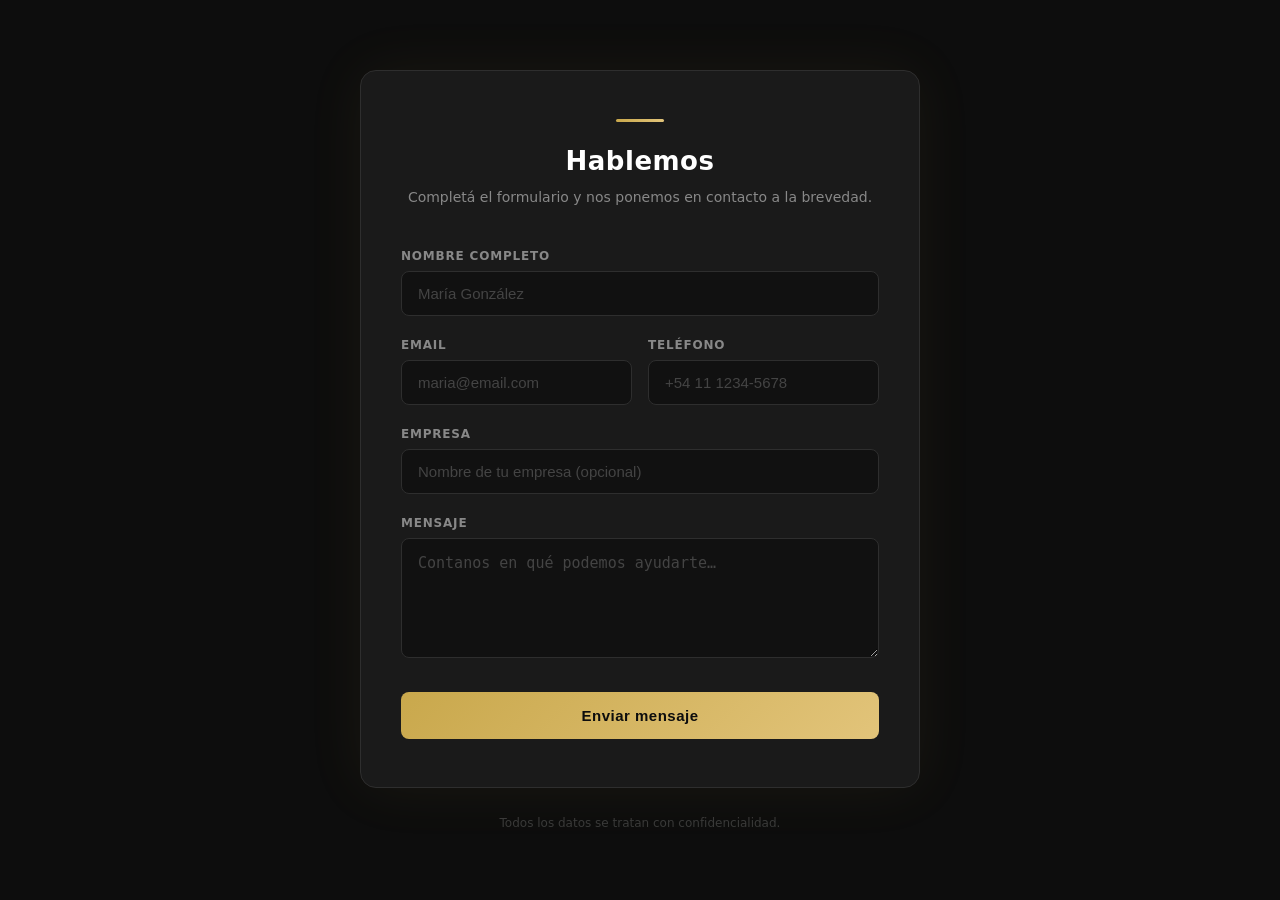
==== index.html @ 09823ca1 "Agregar archivo" ====
<!DOCTYPE html>
<html lang="es">
<head>
  <meta charset="UTF-8" />
  <meta name="viewport" content="width=device-width, initial-scale=1.0" />
  <title>Contacto</title>
  <style>
    /* ── Reset y base ───────────────────────────────────────── */
    *, *::before, *::after { box-sizing: border-box; margin: 0; padding: 0; }

    :root {
      --oro:       #c9a84c;
      --oro-claro: #e2c47a;
      --fondo:     #0d0d0d;
      --superficie:#1a1a1a;
      --borde:     #2e2e2e;
      --texto:     #e8e8e8;
      --gris:      #888;
    }

    html { scroll-behavior: smooth; }

    body {
      font-family: 'Segoe UI', system-ui, sans-serif;
      background-color: var(--fondo);
      color: var(--texto);
      min-height: 100vh;
      display: flex;
      flex-direction: column;
      align-items: center;
      justify-content: center;
      padding: 32px 16px;
    }

    /* ── Contenedor principal ───────────────────────────────── */
    .card {
      width: 100%;
      max-width: 560px;
      background: var(--superficie);
      border: 1px solid var(--borde);
      border-radius: 16px;
      padding: 48px 40px;
      box-shadow: 0 0 60px rgba(201, 168, 76, 0.07);
      animation: aparecer 0.5s ease both;
    }

    @keyframes aparecer {
      from { opacity: 0; transform: translateY(24px); }
      to   { opacity: 1; transform: translateY(0); }
    }

    /* ── Encabezado ─────────────────────────────────────────── */
    .encabezado {
      text-align: center;
      margin-bottom: 40px;
    }

    .linea-dorada {
      width: 48px;
      height: 3px;
      background: linear-gradient(90deg, var(--oro), var(--oro-claro));
      border-radius: 2px;
      margin: 0 auto 24px;
    }

    .encabezado h1 {
      font-size: 26px;
      font-weight: 700;
      letter-spacing: 0.5px;
      color: #fff;
    }

    .encabezado p {
      margin-top: 10px;
      font-size: 14px;
      color: var(--gris);
      line-height: 1.6;
    }

    /* ── Campos del formulario ──────────────────────────────── */
    .campo {
      position: relative;
      margin-bottom: 22px;
    }

    .campo label {
      display: block;
      font-size: 12px;
      font-weight: 600;
      letter-spacing: 0.8px;
      text-transform: uppercase;
      color: var(--gris);
      margin-bottom: 8px;
      transition: color 0.2s;
    }

    /* Cuando el campo tiene foco, la etiqueta se vuelve dorada */
    .campo:focus-within label {
      color: var(--oro);
    }

    .campo input,
    .campo textarea {
      width: 100%;
      background: #111;
      border: 1px solid var(--borde);
      border-radius: 8px;
      padding: 13px 16px;
      font-size: 15px;
      color: var(--texto);
      outline: none;
      transition: border-color 0.25s, box-shadow 0.25s, background 0.25s;
      -webkit-appearance: none;
    }

    .campo input::placeholder,
    .campo textarea::placeholder {
      color: #444;
    }

    /* Hover: borde levemente visible */
    .campo input:hover,
    .campo textarea:hover {
      border-color: #444;
    }

    /* Foco: borde dorado + resplandor suave */
    .campo input:focus,
    .campo textarea:focus {
      border-color: var(--oro);
      box-shadow: 0 0 0 3px rgba(201, 168, 76, 0.12);
      background: #151515;
    }

    .campo textarea {
      height: 120px;
      resize: vertical;
      line-height: 1.5;
    }

    /* ── Fila de dos columnas (email + teléfono) ────────────── */
    .fila-doble {
      display: grid;
      grid-template-columns: 1fr 1fr;
      gap: 16px;
    }

    /* ── Botón de envío ─────────────────────────────────────── */
    .btn-enviar {
      width: 100%;
      padding: 15px;
      margin-top: 8px;
      background: linear-gradient(135deg, var(--oro), var(--oro-claro));
      color: #0d0d0d;
      font-size: 15px;
      font-weight: 700;
      letter-spacing: 0.5px;
      border: none;
      border-radius: 8px;
      cursor: pointer;
      transition: transform 0.2s, box-shadow 0.2s, opacity 0.2s;
      position: relative;
      overflow: hidden;
    }

    .btn-enviar:hover:not(:disabled) {
      transform: translateY(-2px);
      box-shadow: 0 8px 24px rgba(201, 168, 76, 0.3);
    }

    .btn-enviar:active:not(:disabled) {
      transform: translateY(0);
    }

    .btn-enviar:disabled {
      opacity: 0.7;
      cursor: not-allowed;
    }

    /* Spinner dentro del botón */
    .spinner {
      display: inline-block;
      width: 16px;
      height: 16px;
      border: 2px solid rgba(0,0,0,0.3);
      border-top-color: #000;
      border-radius: 50%;
      animation: girar 0.7s linear infinite;
      vertical-align: middle;
      margin-right: 8px;
    }

    @keyframes girar {
      to { transform: rotate(360deg); }
    }

    /* ── Mensaje de éxito ───────────────────────────────────── */
    .aviso {
      display: none;
      margin-top: 20px;
      padding: 14px 18px;
      border-radius: 8px;
      font-size: 14px;
      font-weight: 600;
      text-align: center;
      animation: aparecer 0.3s ease both;
    }

    .aviso.exito {
      background: rgba(40, 167, 90, 0.12);
      border: 1px solid rgba(40, 167, 90, 0.35);
      color: #4caf76;
    }

    .aviso.error {
      background: rgba(220, 53, 69, 0.12);
      border: 1px solid rgba(220, 53, 69, 0.35);
      color: #e57373;
    }

    /* ── Pie ────────────────────────────────────────────────── */
    footer {
      margin-top: 28px;
      font-size: 12px;
      color: #3a3a3a;
      text-align: center;
    }

    /* ── Responsive: en pantallas muy chicas, una columna ───── */
    @media (max-width: 480px) {
      .card { padding: 36px 24px; }
      .fila-doble { grid-template-columns: 1fr; gap: 0; }
    }
  </style>
</head>
<body>

  <div class="card">
    <div class="encabezado">
      <div class="linea-dorada"></div>
      <h1>Hablemos</h1>
      <p>Completá el formulario y nos ponemos en contacto a la brevedad.</p>
    </div>

    <form id="form">

      <div class="campo">
        <label for="nombre">Nombre completo</label>
        <input type="text" id="nombre" name="nombre"
               placeholder="María González" required />
      </div>

      <div class="fila-doble">
        <div class="campo">
          <label for="email">Email</label>
          <input type="email" id="email" name="email"
                 placeholder="maria@email.com" required />
        </div>
        <div class="campo">
          <label for="telefono">Teléfono</label>
          <input type="tel" id="telefono" name="telefono"
                 placeholder="+54 11 1234-5678" />
        </div>
      </div>

      <div class="campo">
        <label for="empresa">Empresa</label>
        <input type="text" id="empresa" name="empresa"
               placeholder="Nombre de tu empresa (opcional)" />
      </div>

      <div class="campo">
        <label for="mensaje">Mensaje</label>
        <textarea id="mensaje" name="mensaje"
                  placeholder="Contanos en qué podemos ayudarte…" required></textarea>
      </div>

      <button type="submit" class="btn-enviar" id="btn">
        Enviar mensaje
      </button>

      <div id="aviso" class="aviso"></div>
    </form>
  </div>

  <footer>Todos los datos se tratan con confidencialidad.</footer>

  <script>
    // URL del Web App de Google Apps Script que recibe los datos
    var URL_SHEETS = "https://script.google.com/macros/s/AKfycbyr43PPKhkjXRKlXnjaLMYVQk83Sd55M0M-xWU3msfWIt6iXRnXnRPkHTay1jpYqUCi/exec";

    var form  = document.getElementById("form");
    var btn   = document.getElementById("btn");
    var aviso = document.getElementById("aviso");

    form.addEventListener("submit", function (e) {
      e.preventDefault(); // Impedimos que la página se recargue

      // Mostramos el spinner y desactivamos el botón mientras se envía
      btn.disabled = true;
      btn.innerHTML = '<span class="spinner"></span>Enviando…';
      aviso.style.display = "none";

      // Recolectamos los datos del formulario
      var datos = new FormData(form);

      // fetch() envía los datos a Google Sheets en segundo plano (sin recargar la página)
      // "no-cors" es necesario porque Google Apps Script no devuelve cabeceras CORS
      fetch(URL_SHEETS, {
        method: "POST",
        body: datos,
        mode: "no-cors"
      })
      .then(function () {
        // Con "no-cors" siempre llega aquí aunque haya error en el servidor,
        // así que mostramos éxito si la petición salió sin error de red.
        mostrarAviso("exito", "¡Mensaje enviado! Nos ponemos en contacto pronto.");
        form.reset();
      })
      .catch(function () {
        // Solo entra aquí si hay un problema de conexión (sin internet, etc.)
        mostrarAviso("error", "Hubo un problema de conexión. Intentá de nuevo.");
      })
      .finally(function () {
        btn.disabled = false;
        btn.innerHTML = "Enviar mensaje";
      });
    });

    function mostrarAviso(tipo, texto) {
      aviso.className = "aviso " + tipo;
      aviso.textContent = texto;
      aviso.style.display = "block";

      // Ocultamos el aviso después de 6 segundos
      setTimeout(function () {
        aviso.style.display = "none";
      }, 6000);
    }
  </script>

</body>
</html>
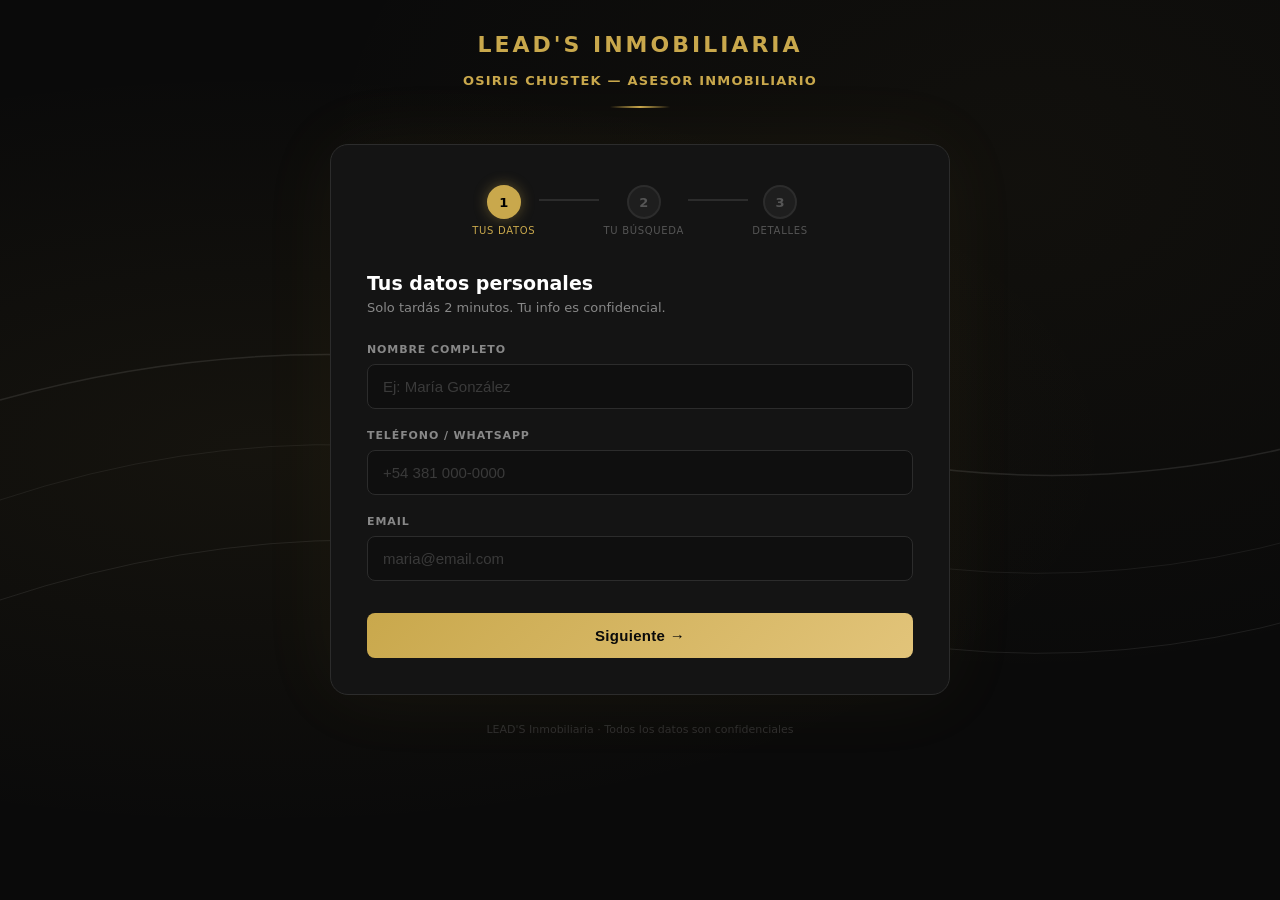
==== commit af47744c: "Update index.html" ====
--- a/index.html
+++ b/index.html
@@ -1,343 +1,812 @@
 <!DOCTYPE html>
 <html lang="es">
 <head>
-  <meta charset="UTF-8" />
-  <meta name="viewport" content="width=device-width, initial-scale=1.0" />
-  <title>Contacto</title>
-  <style>
-    /* ── Reset y base ───────────────────────────────────────── */
-    *, *::before, *::after { box-sizing: border-box; margin: 0; padding: 0; }
-
-    :root {
-      --oro:       #c9a84c;
-      --oro-claro: #e2c47a;
-      --fondo:     #0d0d0d;
-      --superficie:#1a1a1a;
-      --borde:     #2e2e2e;
-      --texto:     #e8e8e8;
-      --gris:      #888;
-    }
-
-    html { scroll-behavior: smooth; }
-
-    body {
-      font-family: 'Segoe UI', system-ui, sans-serif;
-      background-color: var(--fondo);
-      color: var(--texto);
-      min-height: 100vh;
-      display: flex;
-      flex-direction: column;
-      align-items: center;
-      justify-content: center;
-      padding: 32px 16px;
-    }
-
-    /* ── Contenedor principal ───────────────────────────────── */
-    .card {
-      width: 100%;
-      max-width: 560px;
-      background: var(--superficie);
-      border: 1px solid var(--borde);
-      border-radius: 16px;
-      padding: 48px 40px;
-      box-shadow: 0 0 60px rgba(201, 168, 76, 0.07);
-      animation: aparecer 0.5s ease both;
-    }
-
-    @keyframes aparecer {
-      from { opacity: 0; transform: translateY(24px); }
-      to   { opacity: 1; transform: translateY(0); }
-    }
-
-    /* ── Encabezado ─────────────────────────────────────────── */
-    .encabezado {
-      text-align: center;
-      margin-bottom: 40px;
-    }
-
-    .linea-dorada {
-      width: 48px;
-      height: 3px;
-      background: linear-gradient(90deg, var(--oro), var(--oro-claro));
-      border-radius: 2px;
-      margin: 0 auto 24px;
-    }
-
-    .encabezado h1 {
-      font-size: 26px;
-      font-weight: 700;
-      letter-spacing: 0.5px;
-      color: #fff;
-    }
-
-    .encabezado p {
-      margin-top: 10px;
-      font-size: 14px;
-      color: var(--gris);
-      line-height: 1.6;
-    }
-
-    /* ── Campos del formulario ──────────────────────────────── */
-    .campo {
-      position: relative;
-      margin-bottom: 22px;
-    }
-
-    .campo label {
-      display: block;
-      font-size: 12px;
-      font-weight: 600;
-      letter-spacing: 0.8px;
-      text-transform: uppercase;
-      color: var(--gris);
-      margin-bottom: 8px;
-      transition: color 0.2s;
-    }
-
-    /* Cuando el campo tiene foco, la etiqueta se vuelve dorada */
-    .campo:focus-within label {
-      color: var(--oro);
-    }
-
-    .campo input,
-    .campo textarea {
-      width: 100%;
-      background: #111;
-      border: 1px solid var(--borde);
-      border-radius: 8px;
-      padding: 13px 16px;
-      font-size: 15px;
-      color: var(--texto);
-      outline: none;
-      transition: border-color 0.25s, box-shadow 0.25s, background 0.25s;
-      -webkit-appearance: none;
-    }
-
-    .campo input::placeholder,
-    .campo textarea::placeholder {
-      color: #444;
-    }
-
-    /* Hover: borde levemente visible */
-    .campo input:hover,
-    .campo textarea:hover {
-      border-color: #444;
-    }
-
-    /* Foco: borde dorado + resplandor suave */
-    .campo input:focus,
-    .campo textarea:focus {
-      border-color: var(--oro);
-      box-shadow: 0 0 0 3px rgba(201, 168, 76, 0.12);
-      background: #151515;
-    }
-
-    .campo textarea {
-      height: 120px;
-      resize: vertical;
-      line-height: 1.5;
-    }
-
-    /* ── Fila de dos columnas (email + teléfono) ────────────── */
-    .fila-doble {
-      display: grid;
-      grid-template-columns: 1fr 1fr;
-      gap: 16px;
-    }
-
-    /* ── Botón de envío ─────────────────────────────────────── */
-    .btn-enviar {
-      width: 100%;
-      padding: 15px;
-      margin-top: 8px;
-      background: linear-gradient(135deg, var(--oro), var(--oro-claro));
-      color: #0d0d0d;
-      font-size: 15px;
-      font-weight: 700;
-      letter-spacing: 0.5px;
-      border: none;
-      border-radius: 8px;
-      cursor: pointer;
-      transition: transform 0.2s, box-shadow 0.2s, opacity 0.2s;
-      position: relative;
-      overflow: hidden;
-    }
-
-    .btn-enviar:hover:not(:disabled) {
-      transform: translateY(-2px);
-      box-shadow: 0 8px 24px rgba(201, 168, 76, 0.3);
-    }
-
-    .btn-enviar:active:not(:disabled) {
-      transform: translateY(0);
-    }
-
-    .btn-enviar:disabled {
-      opacity: 0.7;
-      cursor: not-allowed;
-    }
-
-    /* Spinner dentro del botón */
-    .spinner {
-      display: inline-block;
-      width: 16px;
-      height: 16px;
-      border: 2px solid rgba(0,0,0,0.3);
-      border-top-color: #000;
-      border-radius: 50%;
-      animation: girar 0.7s linear infinite;
-      vertical-align: middle;
-      margin-right: 8px;
-    }
-
-    @keyframes girar {
-      to { transform: rotate(360deg); }
-    }
-
-    /* ── Mensaje de éxito ───────────────────────────────────── */
-    .aviso {
-      display: none;
-      margin-top: 20px;
-      padding: 14px 18px;
-      border-radius: 8px;
-      font-size: 14px;
-      font-weight: 600;
-      text-align: center;
-      animation: aparecer 0.3s ease both;
-    }
-
-    .aviso.exito {
-      background: rgba(40, 167, 90, 0.12);
-      border: 1px solid rgba(40, 167, 90, 0.35);
-      color: #4caf76;
-    }
-
-    .aviso.error {
-      background: rgba(220, 53, 69, 0.12);
-      border: 1px solid rgba(220, 53, 69, 0.35);
-      color: #e57373;
-    }
-
-    /* ── Pie ────────────────────────────────────────────────── */
-    footer {
-      margin-top: 28px;
-      font-size: 12px;
-      color: #3a3a3a;
-      text-align: center;
-    }
-
-    /* ── Responsive: en pantallas muy chicas, una columna ───── */
-    @media (max-width: 480px) {
-      .card { padding: 36px 24px; }
-      .fila-doble { grid-template-columns: 1fr; gap: 0; }
-    }
-  </style>
+<meta charset="UTF-8"/>
+<meta name="viewport" content="width=device-width, initial-scale=1.0"/>
+<title>LEAD'S Inmobiliaria — Asesor Osiris Chustek</title>
+<style>
+/* ── Reset ─────────────────────────────────────────────────── */
+*,*::before,*::after{box-sizing:border-box;margin:0;padding:0}
+:root{
+  --oro:#c9a84c;
+  --oro2:#e2c47a;
+  --negro:#0a0a0a;
+  --sup:#141414;
+  --sup2:#1e1e1e;
+  --borde:#2c2c2c;
+  --texto:#e8e8e8;
+  --gris:#888;
+  --gris2:#555;
+}
+
+html{scroll-behavior:smooth}
+
+body{
+  font-family:'Segoe UI',system-ui,sans-serif;
+  min-height:100vh;
+  background-color:var(--negro);
+  background-image:
+    radial-gradient(ellipse at 20% 50%, rgba(201,168,76,.06) 0%, transparent 60%),
+    radial-gradient(ellipse at 80% 20%, rgba(201,168,76,.04) 0%, transparent 50%),
+    url("data:image/svg+xml,%3Csvg xmlns='http://www.w3.org/2000/svg' width='1440' height='900' viewBox='0 0 1440 900'%3E%3Cpath fill='none' stroke='%23222' stroke-width='1.5' d='M0 400 Q360 300 720 420 Q1080 540 1440 400'/%3E%3Cpath fill='none' stroke='%231a1a1a' stroke-width='1' d='M0 500 Q360 380 720 520 Q1080 640 1440 490'/%3E%3Cpath fill='none' stroke='%231e1e1e' stroke-width='1' d='M0 600 Q360 480 720 600 Q1080 720 1440 570'/%3E%3C/svg%3E");
+  background-size:cover;
+  background-attachment:fixed;
+  color:var(--texto);
+  display:flex;
+  flex-direction:column;
+  align-items:center;
+  padding:32px 16px 56px;
+}
+
+/* ── Header ────────────────────────────────────────────────── */
+header{
+  text-align:center;
+  margin-bottom:36px;
+  animation:subir .6s ease both;
+}
+.logo-leads{
+  max-width:200px;
+  height:auto;
+  display:block;
+  margin:0 auto 16px;
+  filter:drop-shadow(0 2px 12px rgba(201,168,76,.25));
+}
+.asesor{
+  display:flex;
+  align-items:center;
+  justify-content:center;
+  gap:10px;
+}
+.logo-osiris{
+  max-width:150px;
+  height:auto;
+  display:block;
+  filter:drop-shadow(0 1px 6px rgba(201,168,76,.2));
+}
+.asesor-texto{
+  font-size:13px;
+  letter-spacing:1.2px;
+  text-transform:uppercase;
+  color:var(--oro);
+  font-weight:600;
+}
+.divisor{
+  width:60px;
+  height:2px;
+  background:linear-gradient(90deg,transparent,var(--oro),transparent);
+  margin:18px auto 0;
+}
+
+/* ── Card wizard ───────────────────────────────────────────── */
+.wizard{
+  width:100%;
+  max-width:620px;
+  background:var(--sup);
+  border:1px solid var(--borde);
+  border-radius:18px;
+  padding:40px 36px 36px;
+  box-shadow:0 0 80px rgba(201,168,76,.06);
+  animation:subir .7s .1s ease both;
+}
+
+@keyframes subir{
+  from{opacity:0;transform:translateY(28px)}
+  to{opacity:1;transform:translateY(0)}
+}
+
+/* ── Barra de progreso ─────────────────────────────────────── */
+.progreso-wrap{
+  display:flex;
+  align-items:center;
+  justify-content:center;
+  gap:0;
+  margin-bottom:36px;
+}
+.paso-dot{
+  display:flex;
+  flex-direction:column;
+  align-items:center;
+  gap:6px;
+  position:relative;
+}
+.dot{
+  width:34px;
+  height:34px;
+  border-radius:50%;
+  border:2px solid var(--borde);
+  background:var(--sup2);
+  display:flex;
+  align-items:center;
+  justify-content:center;
+  font-size:13px;
+  font-weight:700;
+  color:var(--gris2);
+  transition:all .3s;
+}
+.paso-dot.activo .dot{
+  border-color:var(--oro);
+  background:var(--oro);
+  color:#000;
+  box-shadow:0 0 14px rgba(201,168,76,.4);
+}
+.paso-dot.completo .dot{
+  border-color:var(--oro);
+  background:transparent;
+  color:var(--oro);
+}
+.paso-dot.completo .dot::after{
+  content:'✓';
+  font-size:14px;
+}
+.paso-dot.completo .dot span{display:none}
+.paso-label{
+  font-size:10px;
+  letter-spacing:.7px;
+  text-transform:uppercase;
+  color:var(--gris2);
+  transition:color .3s;
+  white-space:nowrap;
+}
+.paso-dot.activo .paso-label{color:var(--oro)}
+.linea-prog{
+  width:60px;
+  height:2px;
+  background:var(--borde);
+  margin:0 4px;
+  margin-bottom:22px;
+  transition:background .4s;
+  flex-shrink:0;
+}
+.linea-prog.llena{background:var(--oro)}
+
+/* ── Títulos de paso ───────────────────────────────────────── */
+.paso-titulo{
+  font-size:19px;
+  font-weight:700;
+  color:#fff;
+  margin-bottom:6px;
+}
+.paso-subtitulo{
+  font-size:13px;
+  color:var(--gris);
+  margin-bottom:28px;
+}
+
+/* ── Pasos (contenido) ─────────────────────────────────────── */
+.paso{display:none}
+.paso.visible{display:block;animation:fadeIn .35s ease both}
+@keyframes fadeIn{from{opacity:0;transform:translateX(16px)}to{opacity:1;transform:translateX(0)}}
+
+/* ── Campo de texto ────────────────────────────────────────── */
+.campo{margin-bottom:20px}
+.campo label{
+  display:block;
+  font-size:11px;
+  font-weight:700;
+  letter-spacing:.9px;
+  text-transform:uppercase;
+  color:var(--gris);
+  margin-bottom:8px;
+  transition:color .2s;
+}
+.campo:focus-within label{color:var(--oro)}
+.campo input,.campo textarea{
+  width:100%;
+  background:#0f0f0f;
+  border:1px solid var(--borde);
+  border-radius:8px;
+  padding:13px 15px;
+  font-size:15px;
+  color:var(--texto);
+  outline:none;
+  transition:border-color .25s,box-shadow .25s;
+  -webkit-appearance:none;
+}
+.campo input::placeholder,.campo textarea::placeholder{color:#3a3a3a}
+.campo input:hover,.campo textarea:hover{border-color:#3a3a3a}
+.campo input:focus,.campo textarea:focus{
+  border-color:var(--oro);
+  box-shadow:0 0 0 3px rgba(201,168,76,.1);
+}
+.campo textarea{height:100px;resize:vertical;line-height:1.5}
+
+/* ── Botones de selección (chips) ──────────────────────────── */
+.seccion-label{
+  font-size:11px;
+  font-weight:700;
+  letter-spacing:.9px;
+  text-transform:uppercase;
+  color:var(--gris);
+  margin-bottom:10px;
+  display:block;
+}
+.chips{
+  display:flex;
+  flex-wrap:wrap;
+  gap:8px;
+  margin-bottom:22px;
+}
+.chip{
+  padding:9px 16px;
+  border-radius:8px;
+  border:1px solid var(--borde);
+  background:var(--sup2);
+  color:var(--gris);
+  font-size:13px;
+  font-weight:600;
+  cursor:pointer;
+  transition:all .2s;
+  user-select:none;
+  -webkit-user-select:none;
+}
+.chip:hover{border-color:var(--gris2);color:var(--texto)}
+.chip.sel{
+  border-color:var(--oro);
+  background:rgba(201,168,76,.12);
+  color:var(--oro);
+  box-shadow:0 0 10px rgba(201,168,76,.15);
+}
+
+/* Chips de tipo de propiedad con ícono */
+.chip-prop{
+  display:flex;
+  flex-direction:column;
+  align-items:center;
+  gap:5px;
+  padding:12px 14px;
+  min-width:84px;
+  border-radius:10px;
+}
+.chip-prop .icono{font-size:22px}
+.chip-prop .etiq{font-size:11px;font-weight:700}
+
+/* ── Condicional crédito ───────────────────────────────────── */
+#bloque-credito{
+  display:none;
+  background:rgba(201,168,76,.04);
+  border:1px solid rgba(201,168,76,.15);
+  border-radius:10px;
+  padding:16px;
+  margin-bottom:22px;
+  animation:fadeIn .3s ease both;
+}
+
+/* ── Slider de presupuesto ─────────────────────────────────── */
+.slider-wrap{margin-bottom:22px}
+.slider-val{
+  display:flex;
+  justify-content:space-between;
+  font-size:13px;
+  color:var(--gris);
+  margin-bottom:8px;
+}
+.slider-val strong{color:var(--oro);font-size:15px}
+input[type=range]{
+  -webkit-appearance:none;
+  width:100%;
+  height:4px;
+  border-radius:4px;
+  background:var(--borde);
+  outline:none;
+  cursor:pointer;
+}
+input[type=range]::-webkit-slider-thumb{
+  -webkit-appearance:none;
+  width:22px;
+  height:22px;
+  border-radius:50%;
+  background:var(--oro);
+  box-shadow:0 0 8px rgba(201,168,76,.5);
+  transition:transform .15s;
+}
+input[type=range]::-webkit-slider-thumb:hover{transform:scale(1.15)}
+input[type=range]::-moz-range-thumb{
+  width:22px;height:22px;
+  border-radius:50%;
+  background:var(--oro);
+  border:none;
+}
+
+/* ── Navegación ────────────────────────────────────────────── */
+.nav-btns{
+  display:flex;
+  gap:12px;
+  margin-top:32px;
+}
+.btn-prev{
+  padding:13px 24px;
+  border-radius:8px;
+  border:1px solid var(--borde);
+  background:transparent;
+  color:var(--gris);
+  font-size:14px;
+  font-weight:600;
+  cursor:pointer;
+  transition:all .2s;
+}
+.btn-prev:hover{border-color:var(--gris2);color:var(--texto)}
+.btn-next,.btn-enviar{
+  flex:1;
+  padding:14px;
+  border-radius:8px;
+  border:none;
+  background:linear-gradient(135deg,var(--oro),var(--oro2));
+  color:#0a0a0a;
+  font-size:15px;
+  font-weight:700;
+  cursor:pointer;
+  transition:transform .2s,box-shadow .2s,opacity .2s;
+  letter-spacing:.3px;
+}
+.btn-next:hover,.btn-enviar:hover:not(:disabled){
+  transform:translateY(-2px);
+  box-shadow:0 8px 24px rgba(201,168,76,.3);
+}
+.btn-enviar:disabled{opacity:.65;cursor:not-allowed}
+.spinner{
+  display:inline-block;
+  width:15px;height:15px;
+  border:2px solid rgba(0,0,0,.3);
+  border-top-color:#000;
+  border-radius:50%;
+  animation:giro .65s linear infinite;
+  vertical-align:middle;
+  margin-right:7px;
+}
+@keyframes giro{to{transform:rotate(360deg)}}
+
+/* ── Pantalla de éxito ─────────────────────────────────────── */
+#pantalla-exito{
+  display:none;
+  text-align:center;
+  padding:20px 0;
+  animation:subir .5s ease both;
+}
+.check-exito{
+  width:70px;height:70px;
+  border-radius:50%;
+  background:rgba(201,168,76,.1);
+  border:2px solid var(--oro);
+  display:flex;align-items:center;justify-content:center;
+  font-size:30px;
+  margin:0 auto 24px;
+  animation:pulse 1s ease;
+}
+@keyframes pulse{0%{transform:scale(.6);opacity:0}70%{transform:scale(1.1)}100%{transform:scale(1);opacity:1}}
+#pantalla-exito h2{font-size:22px;color:#fff;margin-bottom:10px}
+#pantalla-exito p{font-size:14px;color:var(--gris);line-height:1.6;max-width:380px;margin:0 auto 24px}
+.btn-nuevo{
+  padding:12px 28px;
+  border-radius:8px;
+  border:1px solid var(--oro);
+  background:transparent;
+  color:var(--oro);
+  font-size:14px;font-weight:700;
+  cursor:pointer;
+  transition:all .2s;
+}
+.btn-nuevo:hover{background:rgba(201,168,76,.1)}
+
+/* ── Aviso error ───────────────────────────────────────────── */
+#aviso-error{
+  display:none;
+  margin-top:14px;
+  padding:12px 16px;
+  border-radius:8px;
+  background:rgba(220,53,69,.1);
+  border:1px solid rgba(220,53,69,.3);
+  color:#e57373;
+  font-size:13px;
+  text-align:center;
+  animation:fadeIn .3s ease both;
+}
+
+/* ── Footer ────────────────────────────────────────────────── */
+footer{
+  margin-top:28px;
+  font-size:11px;
+  color:#2e2e2e;
+  text-align:center;
+}
+
+/* ── Responsive ────────────────────────────────────────────── */
+@media(max-width:520px){
+  .wizard{padding:28px 18px 24px}
+  .linea-prog{width:32px}
+  .chip-prop{min-width:72px;padding:10px 10px}
+  .logo-leads{max-width:160px}
+  .logo-osiris{max-width:110px}
+}
+</style>
 </head>
 <body>
 
-  <div class="card">
-    <div class="encabezado">
-      <div class="linea-dorada"></div>
-      <h1>Hablemos</h1>
-      <p>Completá el formulario y nos ponemos en contacto a la brevedad.</p>
-    </div>
-
-    <form id="form">
-
-      <div class="campo">
-        <label for="nombre">Nombre completo</label>
-        <input type="text" id="nombre" name="nombre"
-               placeholder="María González" required />
+<!-- ── Header ───────────────────────────────────────────────── -->
+<header>
+  <img src="logo_leads.png" alt="LEAD'S Inmobiliaria" class="logo-leads"
+       onerror="this.style.display='none'; document.getElementById('logo-fallback').style.display='block'"/>
+  <div id="logo-fallback" style="display:none;font-size:22px;font-weight:900;letter-spacing:3px;color:var(--oro);margin-bottom:16px;">LEAD'S INMOBILIARIA</div>
+  <div class="asesor">
+    <img src="logo_osiris.png" alt="Osiris Chustek" class="logo-osiris"
+         onerror="this.style.display='none'; document.getElementById('osiris-fallback').style.display='inline'"/>
+    <span id="osiris-fallback" style="display:none" class="asesor-texto">Osiris Chustek &mdash; Asesor Inmobiliario</span>
+  </div>
+  <div class="divisor"></div>
+</header>
+
+<!-- ── Wizard ───────────────────────────────────────────────── -->
+<div class="wizard">
+
+  <!-- Barra de progreso -->
+  <div class="progreso-wrap">
+    <div class="paso-dot activo" id="dot1">
+      <div class="dot"><span>1</span></div>
+      <div class="paso-label">Tus datos</div>
+    </div>
+    <div class="linea-prog" id="linea1"></div>
+    <div class="paso-dot" id="dot2">
+      <div class="dot"><span>2</span></div>
+      <div class="paso-label">Tu búsqueda</div>
+    </div>
+    <div class="linea-prog" id="linea2"></div>
+    <div class="paso-dot" id="dot3">
+      <div class="dot"><span>3</span></div>
+      <div class="paso-label">Detalles</div>
+    </div>
+  </div>
+
+  <!-- ── PASO 1 ─────────────────────────────────────────────── -->
+  <div class="paso visible" id="paso1">
+    <div class="paso-titulo">Tus datos personales</div>
+    <div class="paso-subtitulo">Solo tardás 2 minutos. Tu info es confidencial.</div>
+
+    <div class="campo">
+      <label for="nombre">Nombre completo</label>
+      <input type="text" id="nombre" placeholder="Ej: María González" />
+    </div>
+    <div class="campo">
+      <label for="telefono">Teléfono / WhatsApp</label>
+      <input type="tel" id="telefono" placeholder="+54 381 000-0000" />
+    </div>
+    <div class="campo">
+      <label for="email">Email</label>
+      <input type="email" id="email" placeholder="maria@email.com" />
+    </div>
+
+    <div class="nav-btns">
+      <button class="btn-next" onclick="irA(2)">Siguiente →</button>
+    </div>
+  </div>
+
+  <!-- ── PASO 2 ─────────────────────────────────────────────── -->
+  <div class="paso" id="paso2">
+    <div class="paso-titulo">¿Qué estás buscando?</div>
+    <div class="paso-subtitulo">Seleccioná las opciones que mejor te describen.</div>
+
+    <!-- Tipo de propiedad -->
+    <span class="seccion-label">Tipo de propiedad</span>
+    <div class="chips" id="chips-tipo">
+      <div class="chip chip-prop" data-val="Departamento"><span class="icono">🏢</span><span class="etiq">Departamento</span></div>
+      <div class="chip chip-prop" data-val="Casa"><span class="icono">🏠</span><span class="etiq">Casa</span></div>
+      <div class="chip chip-prop" data-val="Duplex"><span class="icono">🏘️</span><span class="etiq">Duplex</span></div>
+      <div class="chip chip-prop" data-val="PH"><span class="icono">🏙️</span><span class="etiq">PH</span></div>
+      <div class="chip chip-prop" data-val="Local comercial"><span class="icono">🏪</span><span class="etiq">Local</span></div>
+      <div class="chip chip-prop" data-val="Terreno"><span class="icono">🌿</span><span class="etiq">Terreno</span></div>
+    </div>
+
+    <!-- Operación -->
+    <span class="seccion-label">Tipo de operación</span>
+    <div class="chips" id="chips-operacion">
+      <div class="chip" data-val="Compra con dinero">💵 Compra con dinero</div>
+      <div class="chip" data-val="Compra con crédito">🏦 Compra con crédito</div>
+    </div>
+
+    <!-- Bloque condicional crédito -->
+    <div id="bloque-credito">
+      <span class="seccion-label" style="margin-bottom:10px">¿Tiene pre-aprobado el crédito?</span>
+      <div class="chips" id="chips-credito">
+        <div class="chip" data-val="Sí">✅ Sí</div>
+        <div class="chip" data-val="No">❌ No</div>
+        <div class="chip" data-val="En trámite">🔄 En trámite</div>
       </div>
-
-      <div class="fila-doble">
-        <div class="campo">
-          <label for="email">Email</label>
-          <input type="email" id="email" name="email"
-                 placeholder="maria@email.com" required />
-        </div>
-        <div class="campo">
-          <label for="telefono">Teléfono</label>
-          <input type="tel" id="telefono" name="telefono"
-                 placeholder="+54 11 1234-5678" />
-        </div>
+    </div>
+
+    <!-- Destino -->
+    <span class="seccion-label">Destino de la propiedad</span>
+    <div class="chips" id="chips-destino">
+      <div class="chip" data-val="Vivienda">🏡 Vivienda</div>
+      <div class="chip" data-val="Inversión">📈 Inversión</div>
+    </div>
+
+    <div class="nav-btns">
+      <button class="btn-prev" onclick="irA(1)">← Atrás</button>
+      <button class="btn-next" onclick="irA(3)">Siguiente →</button>
+    </div>
+  </div>
+
+  <!-- ── PASO 3 ─────────────────────────────────────────────── -->
+  <div class="paso" id="paso3">
+    <div class="paso-titulo">Detalles de búsqueda</div>
+    <div class="paso-subtitulo">Ayudanos a encontrarte la propiedad ideal.</div>
+
+    <!-- Ambientes -->
+    <span class="seccion-label">Cantidad de ambientes</span>
+    <div class="chips" id="chips-ambientes">
+      <div class="chip" data-val="1">1</div>
+      <div class="chip" data-val="2">2</div>
+      <div class="chip" data-val="3">3</div>
+      <div class="chip" data-val="4">4</div>
+      <div class="chip" data-val="5+">5+</div>
+    </div>
+
+    <!-- Zona (múltiple) -->
+    <span class="seccion-label">Zona preferida <span style="font-size:10px;color:var(--gris2);text-transform:none;letter-spacing:0">(podés elegir varias)</span></span>
+    <div class="chips" id="chips-zona">
+      <div class="chip" data-val="Centro">Centro</div>
+      <div class="chip" data-val="Norte">Norte</div>
+      <div class="chip" data-val="Sur">Sur</div>
+      <div class="chip" data-val="Este">Este</div>
+      <div class="chip" data-val="Oeste">Oeste</div>
+      <div class="chip" data-val="Yerba Buena">Yerba Buena</div>
+      <div class="chip" data-val="Country / Barrio Privado">Country / B. Privado</div>
+    </div>
+
+    <!-- Presupuesto slider -->
+    <div class="slider-wrap">
+      <span class="seccion-label">Presupuesto máximo</span>
+      <div class="slider-val">
+        <span>USD 50.000</span>
+        <strong id="val-slider">USD 200.000</strong>
+        <span>USD 700.000</span>
       </div>
-
-      <div class="campo">
-        <label for="empresa">Empresa</label>
-        <input type="text" id="empresa" name="empresa"
-               placeholder="Nombre de tu empresa (opcional)" />
-      </div>
-
-      <div class="campo">
-        <label for="mensaje">Mensaje</label>
-        <textarea id="mensaje" name="mensaje"
-                  placeholder="Contanos en qué podemos ayudarte…" required></textarea>
-      </div>
-
-      <button type="submit" class="btn-enviar" id="btn">
-        Enviar mensaje
-      </button>
-
-      <div id="aviso" class="aviso"></div>
-    </form>
+      <input type="range" id="slider-presupuesto" min="50000" max="700000" step="10000" value="200000"/>
+    </div>
+
+    <!-- Cochera -->
+    <span class="seccion-label">¿Necesitás cochera?</span>
+    <div class="chips" id="chips-cochera">
+      <div class="chip" data-val="Sí">🚗 Sí</div>
+      <div class="chip" data-val="No">❌ No</div>
+      <div class="chip" data-val="Indiferente">🤷 Indiferente</div>
+    </div>
+
+    <!-- Mascotas -->
+    <span class="seccion-label">¿Tenés mascotas?</span>
+    <div class="chips" id="chips-mascotas">
+      <div class="chip" data-val="Sí">🐾 Sí</div>
+      <div class="chip" data-val="No">No</div>
+    </div>
+
+    <!-- Mudanza -->
+    <span class="seccion-label">¿Cuándo necesitás mudarte?</span>
+    <div class="chips" id="chips-mudanza">
+      <div class="chip" data-val="Inmediato">⚡ Inmediato</div>
+      <div class="chip" data-val="1 a 3 meses">1 a 3 meses</div>
+      <div class="chip" data-val="3 a 6 meses">3 a 6 meses</div>
+      <div class="chip" data-val="Más de 6 meses">Más de 6 meses</div>
+    </div>
+
+    <!-- Comentarios -->
+    <div class="campo">
+      <label for="comentarios">Comentarios adicionales</label>
+      <textarea id="comentarios" placeholder="Contanos cualquier detalle extra que nos ayude a encontrar la propiedad ideal para vos…"></textarea>
+    </div>
+
+    <div class="nav-btns">
+      <button class="btn-prev" onclick="irA(2)">← Atrás</button>
+      <button class="btn-enviar" id="btn-enviar" onclick="enviar()">Enviar consulta</button>
+    </div>
+    <div id="aviso-error"></div>
   </div>
 
-  <footer>Todos los datos se tratan con confidencialidad.</footer>
-
-  <script>
-    // URL del Web App de Google Apps Script que recibe los datos
-    var URL_SHEETS = "https://script.google.com/macros/s/AKfycbyr43PPKhkjXRKlXnjaLMYVQk83Sd55M0M-xWU3msfWIt6iXRnXnRPkHTay1jpYqUCi/exec";
-
-    var form  = document.getElementById("form");
-    var btn   = document.getElementById("btn");
-    var aviso = document.getElementById("aviso");
-
-    form.addEventListener("submit", function (e) {
-      e.preventDefault(); // Impedimos que la página se recargue
-
-      // Mostramos el spinner y desactivamos el botón mientras se envía
-      btn.disabled = true;
-      btn.innerHTML = '<span class="spinner"></span>Enviando…';
-      aviso.style.display = "none";
-
-      // Recolectamos los datos del formulario
-      var datos = new FormData(form);
-
-      // fetch() envía los datos a Google Sheets en segundo plano (sin recargar la página)
-      // "no-cors" es necesario porque Google Apps Script no devuelve cabeceras CORS
-      fetch(URL_SHEETS, {
-        method: "POST",
-        body: datos,
-        mode: "no-cors"
-      })
-      .then(function () {
-        // Con "no-cors" siempre llega aquí aunque haya error en el servidor,
-        // así que mostramos éxito si la petición salió sin error de red.
-        mostrarAviso("exito", "¡Mensaje enviado! Nos ponemos en contacto pronto.");
-        form.reset();
-      })
-      .catch(function () {
-        // Solo entra aquí si hay un problema de conexión (sin internet, etc.)
-        mostrarAviso("error", "Hubo un problema de conexión. Intentá de nuevo.");
-      })
-      .finally(function () {
-        btn.disabled = false;
-        btn.innerHTML = "Enviar mensaje";
-      });
+  <!-- ── Pantalla de éxito ───────────────────────────────────── -->
+  <div id="pantalla-exito">
+    <div class="check-exito">✓</div>
+    <h2>¡Consulta enviada!</h2>
+    <p>Gracias por contactarte. Osiris va a comunicarse con vos a la brevedad para ayudarte a encontrar la propiedad ideal.</p>
+    <button class="btn-nuevo" onclick="reiniciar()">Enviar otra consulta</button>
+  </div>
+
+</div>
+
+<footer>LEAD'S Inmobiliaria · Todos los datos son confidenciales</footer>
+
+<script>
+var URL_SHEETS = "https://script.google.com/macros/s/AKfycbyr43PPKhkjXRKlXnjaLMYVQk83Sd55M0M-xWU3msfWIt6iXRnXnRPkHTay1jpYqUCi/exec";
+
+// ── Estado de la app ────────────────────────────────────────
+var estado = {
+  tipo_propiedad: "",
+  operacion: "",
+  credito_preaprobado: "",
+  destino: "",
+  ambientes: "",
+  zonas: [],           // múltiple selección
+  presupuesto: 200000,
+  cochera: "",
+  mascotas: "",
+  mudanza: ""
+};
+
+// ── Chips de selección única ────────────────────────────────
+function initChipsSingle(contenedorId, campo) {
+  var chips = document.querySelectorAll("#" + contenedorId + " .chip");
+  chips.forEach(function(chip) {
+    chip.addEventListener("click", function() {
+      chips.forEach(function(c){ c.classList.remove("sel"); });
+      chip.classList.add("sel");
+      estado[campo] = chip.dataset.val;
+
+      // Mostrar bloque de crédito si corresponde
+      if (campo === "operacion") {
+        document.getElementById("bloque-credito").style.display =
+          chip.dataset.val === "Compra con crédito" ? "block" : "none";
+        if (chip.dataset.val !== "Compra con crédito") {
+          estado.credito_preaprobado = "";
+          document.querySelectorAll("#chips-credito .chip").forEach(function(c){ c.classList.remove("sel"); });
+        }
+      }
     });
-
-    function mostrarAviso(tipo, texto) {
-      aviso.className = "aviso " + tipo;
-      aviso.textContent = texto;
-      aviso.style.display = "block";
-
-      // Ocultamos el aviso después de 6 segundos
-      setTimeout(function () {
-        aviso.style.display = "none";
-      }, 6000);
-    }
-  </script>
-
+  });
+}
+
+// ── Chips de selección múltiple (zonas) ─────────────────────
+function initChipsMulti(contenedorId, campo) {
+  var chips = document.querySelectorAll("#" + contenedorId + " .chip");
+  chips.forEach(function(chip) {
+    chip.addEventListener("click", function() {
+      var val = chip.dataset.val;
+      var idx = estado[campo].indexOf(val);
+      if (idx === -1) {
+        estado[campo].push(val);
+        chip.classList.add("sel");
+      } else {
+        estado[campo].splice(idx, 1);
+        chip.classList.remove("sel");
+      }
+    });
+  });
+}
+
+// ── Slider ──────────────────────────────────────────────────
+var slider = document.getElementById("slider-presupuesto");
+var valSlider = document.getElementById("val-slider");
+
+slider.addEventListener("input", function() {
+  estado.presupuesto = parseInt(slider.value);
+  valSlider.textContent = "USD " + estado.presupuesto.toLocaleString("es-AR");
+  // Actualiza el color del track
+  var pct = ((slider.value - slider.min) / (slider.max - slider.min)) * 100;
+  slider.style.background = "linear-gradient(to right, #c9a84c " + pct + "%, #2c2c2c " + pct + "%)";
+});
+// Color inicial
+slider.dispatchEvent(new Event("input"));
+
+// ── Navegación entre pasos ───────────────────────────────────
+function irA(numero) {
+  if (numero === 2 && !validarPaso1()) return;
+  if (numero === 3 && !validarPaso2()) return;
+
+  // Ocultar todos los pasos
+  [1,2,3].forEach(function(n){
+    document.getElementById("paso" + n).classList.remove("visible");
+  });
+  document.getElementById("paso" + numero).classList.add("visible");
+
+  // Actualizar barra de progreso
+  [1,2,3].forEach(function(n){
+    var dot = document.getElementById("dot" + n);
+    dot.classList.remove("activo","completo");
+    if (n < numero) dot.classList.add("completo");
+    if (n === numero) dot.classList.add("activo");
+  });
+
+  if (numero >= 2) document.getElementById("linea1").classList.add("llena");
+  else document.getElementById("linea1").classList.remove("llena");
+  if (numero >= 3) document.getElementById("linea2").classList.add("llena");
+  else document.getElementById("linea2").classList.remove("llena");
+
+  window.scrollTo({top:0, behavior:"smooth"});
+}
+
+// ── Validaciones ─────────────────────────────────────────────
+function validarPaso1() {
+  var nombre = document.getElementById("nombre").value.trim();
+  var tel    = document.getElementById("telefono").value.trim();
+  var email  = document.getElementById("email").value.trim();
+  if (!nombre) { alerta("Por favor ingresá tu nombre."); return false; }
+  if (!tel)    { alerta("Por favor ingresá tu teléfono o WhatsApp."); return false; }
+  if (!email || !email.includes("@")) { alerta("Por favor ingresá un email válido."); return false; }
+  return true;
+}
+
+function validarPaso2() {
+  if (!estado.tipo_propiedad) { alerta("Seleccioná el tipo de propiedad."); return false; }
+  if (!estado.operacion)      { alerta("Seleccioná el tipo de operación."); return false; }
+  if (!estado.destino)        { alerta("Seleccioná el destino de la propiedad."); return false; }
+  return true;
+}
+
+function alerta(msg) {
+  var el = document.getElementById("aviso-error");
+  el.textContent = msg;
+  el.style.display = "block";
+  setTimeout(function(){ el.style.display = "none"; }, 4000);
+}
+
+// ── Envío a Google Sheets ────────────────────────────────────
+function enviar() {
+  var btn = document.getElementById("btn-enviar");
+  var err = document.getElementById("aviso-error");
+
+  var datos = {
+    nombre:              document.getElementById("nombre").value.trim(),
+    telefono:            document.getElementById("telefono").value.trim(),
+    email:               document.getElementById("email").value.trim(),
+    tipo_propiedad:      estado.tipo_propiedad,
+    operacion:           estado.operacion,
+    credito_preaprobado: estado.credito_preaprobado || "N/A",
+    destino:             estado.destino,
+    ambientes:           estado.ambientes || "No especificado",
+    zonas:               estado.zonas.length ? estado.zonas.join(", ") : "No especificado",
+    presupuesto:         "USD " + estado.presupuesto.toLocaleString("es-AR"),
+    cochera:             estado.cochera || "No especificado",
+    mascotas:            estado.mascotas || "No especificado",
+    mudanza:             estado.mudanza || "No especificado",
+    comentarios:         document.getElementById("comentarios").value.trim(),
+    fecha:               new Date().toLocaleString("es-AR")
+  };
+
+  btn.disabled = true;
+  btn.innerHTML = '<span class="spinner"></span>Enviando…';
+  err.style.display = "none";
+
+  fetch(URL_SHEETS, {
+    method: "POST",
+    body: JSON.stringify(datos)
+  })
+  .then(function() {
+    // Ocultar todos los pasos y mostrar pantalla de éxito
+    [1,2,3].forEach(function(n){ document.getElementById("paso" + n).classList.remove("visible"); });
+    document.querySelector(".progreso-wrap").style.display = "none";
+    document.getElementById("pantalla-exito").style.display = "block";
+  })
+  .catch(function() {
+    alerta("Hubo un problema de conexión. Verificá tu internet e intentá de nuevo.");
+  })
+  .finally(function() {
+    btn.disabled = false;
+    btn.innerHTML = "Enviar consulta";
+  });
+}
+
+// ── Reiniciar formulario ─────────────────────────────────────
+function reiniciar() {
+  document.getElementById("pantalla-exito").style.display = "none";
+  document.querySelector(".progreso-wrap").style.display = "flex";
+  document.getElementById("nombre").value = "";
+  document.getElementById("telefono").value = "";
+  document.getElementById("email").value = "";
+  document.getElementById("comentarios").value = "";
+  document.querySelectorAll(".chip").forEach(function(c){ c.classList.remove("sel"); });
+  document.getElementById("bloque-credito").style.display = "none";
+  slider.value = 200000;
+  slider.dispatchEvent(new Event("input"));
+  estado = { tipo_propiedad:"", operacion:"", credito_preaprobado:"", destino:"",
+             ambientes:"", zonas:[], presupuesto:200000, cochera:"", mascotas:"", mudanza:"" };
+  irA(1);
+}
+
+// ── Inicializar todos los grupos de chips ────────────────────
+initChipsSingle("chips-tipo",      "tipo_propiedad");
+initChipsSingle("chips-operacion", "operacion");
+initChipsSingle("chips-credito",   "credito_preaprobado");
+initChipsSingle("chips-destino",   "destino");
+initChipsSingle("chips-ambientes", "ambientes");
+initChipsMulti ("chips-zona",      "zonas");
+initChipsSingle("chips-cochera",   "cochera");
+initChipsSingle("chips-mascotas",  "mascotas");
+initChipsSingle("chips-mudanza",   "mudanza");
+</script>
 </body>
 </html>
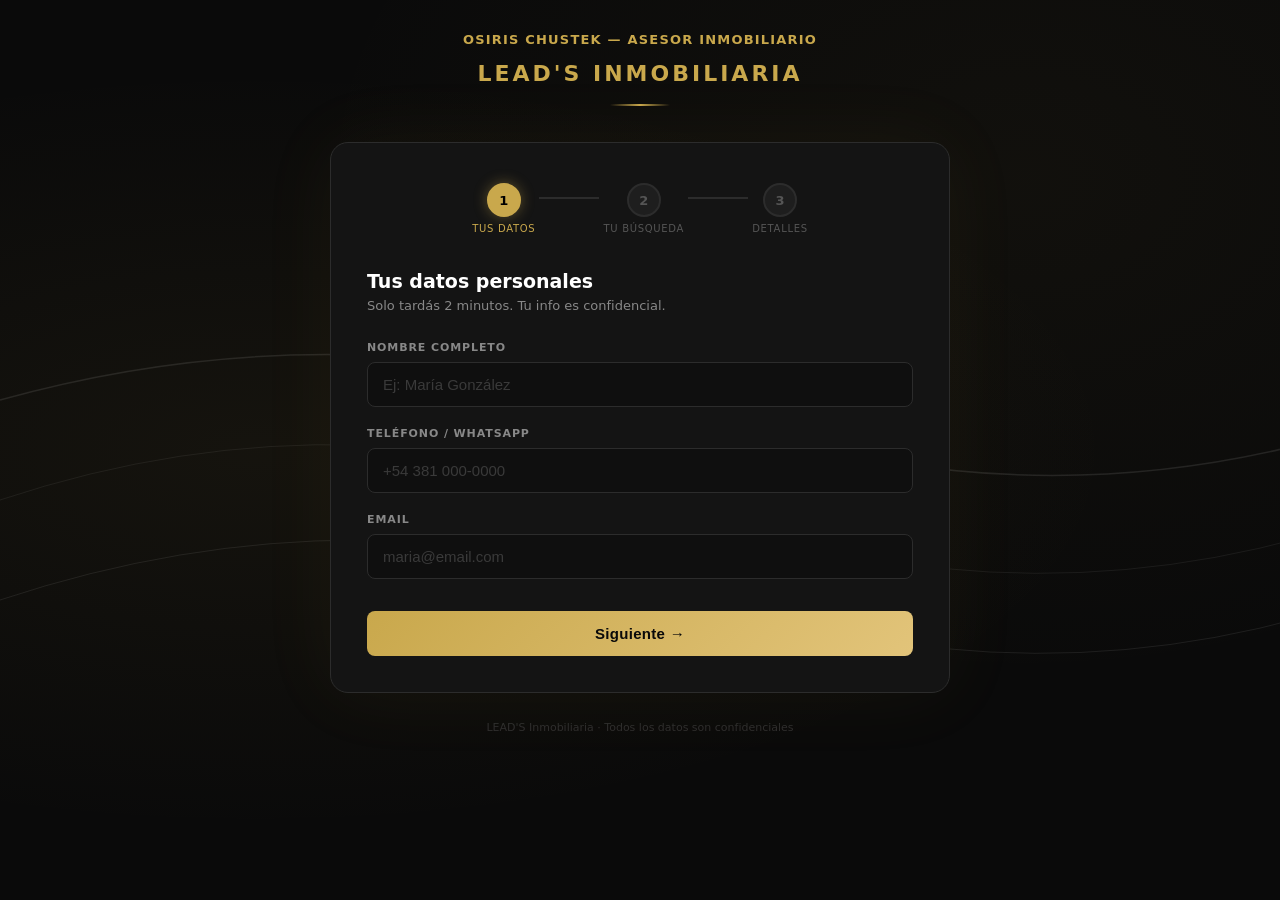
==== commit 097c8f58: "Update index.html" ====
--- a/index.html
+++ b/index.html
@@ -44,24 +44,25 @@
   margin-bottom:36px;
   animation:subir .6s ease both;
 }
-.logo-leads{
-  max-width:200px;
+.logo-osiris{
+  max-width:150px;
   height:auto;
   display:block;
-  margin:0 auto 16px;
-  filter:drop-shadow(0 2px 12px rgba(201,168,76,.25));
+  filter:drop-shadow(0 1px 6px rgba(201,168,76,.2));
 }
 .asesor{
   display:flex;
   align-items:center;
   justify-content:center;
   gap:10px;
-}
-.logo-osiris{
-  max-width:150px;
+  margin-bottom:14px;
+}
+.logo-leads{
+  max-width:240px;
   height:auto;
   display:block;
-  filter:drop-shadow(0 1px 6px rgba(201,168,76,.2));
+  margin:0 auto 16px;
+  filter:drop-shadow(0 2px 12px rgba(201,168,76,.25));
 }
 .asesor-texto{
   font-size:13px;
@@ -414,8 +415,8 @@
   .wizard{padding:28px 18px 24px}
   .linea-prog{width:32px}
   .chip-prop{min-width:72px;padding:10px 10px}
-  .logo-leads{max-width:160px}
   .logo-osiris{max-width:110px}
+  .logo-leads{max-width:180px}
 }
 </style>
 </head>
@@ -423,14 +424,16 @@
 
 <!-- ── Header ───────────────────────────────────────────────── -->
 <header>
-  <img src="logo_leads.png" alt="LEAD'S Inmobiliaria" class="logo-leads"
-       onerror="this.style.display='none'; document.getElementById('logo-fallback').style.display='block'"/>
-  <div id="logo-fallback" style="display:none;font-size:22px;font-weight:900;letter-spacing:3px;color:var(--oro);margin-bottom:16px;">LEAD'S INMOBILIARIA</div>
+  <!-- 1. Osiris Chustek arriba -->
   <div class="asesor">
     <img src="logo_osiris.png" alt="Osiris Chustek" class="logo-osiris"
          onerror="this.style.display='none'; document.getElementById('osiris-fallback').style.display='inline'"/>
     <span id="osiris-fallback" style="display:none" class="asesor-texto">Osiris Chustek &mdash; Asesor Inmobiliario</span>
   </div>
+  <!-- 2. LEAD'S Inmobiliaria abajo, más grande -->
+  <img src="logo_leads.png" alt="LEAD'S Inmobiliaria" class="logo-leads"
+       onerror="this.style.display='none'; document.getElementById('logo-fallback').style.display='block'"/>
+  <div id="logo-fallback" style="display:none;font-size:22px;font-weight:900;letter-spacing:3px;color:var(--oro);margin-bottom:16px;">LEAD'S INMOBILIARIA</div>
   <div class="divisor"></div>
 </header>
 
